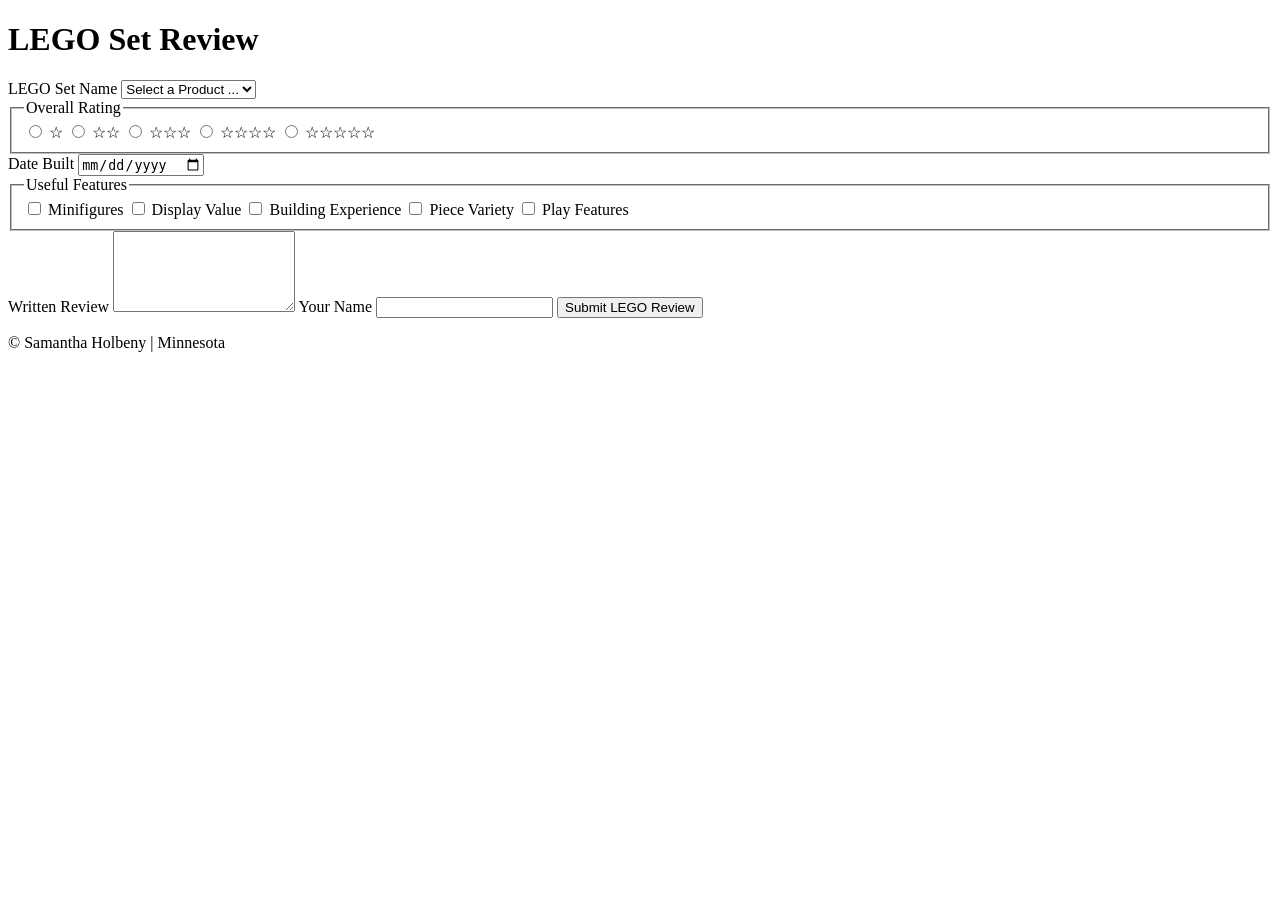
==== form.html @ b5145e94 "form4" ====
<!DOCTYPE html>
<html lang="en">
<head>
    <meta charset="UTF-8">
    <meta name="viewport" content="width=device-width, initial-scale=1.0">
    <meta name="description" content="A LEGO product review form where users can rate sets, choose useful features, and submit a review.">
    <meta name="author" content="Samantha Holbeny">
    <title>LEGO Set Review Form</title>
    <link rel="stylesheet" href="styles/form.css">
    <script src="scripts/products.js" defer></script>
</head>
<body>
    <header>
        <h1>LEGO Set Review</h1>
    </header>

    <main>
        <form method="get" action="review.html">
            <label for="product">LEGO Set Name</label>
            <select id="product" name="product" required>
                <option value="" disabled selected>Select a Product ...</option>
            </select>

         <fieldset>
            <legend>Overall Rating</legend>
            
            <input type="radio" id="rating1" name="rating" value="1" required>
            <label for="rating1">☆</label>

            <input type="radio" id="rating2" name="rating" value="2" required>
            <label for="rating2">☆☆</label>

            <input type="radio" id="rating3" name="rating" value="3" required>
            <label for="rating3">☆☆☆</label>

            <input type="radio" id="rating4" name="rating" value="4" required>
            <label for="rating4">☆☆☆☆</label>

            <input type="radio" id="rating5" name="rating" value="5" required>
            <label for="rating5">☆☆☆☆☆</label>
        </fieldset>

         <label for="dateBuilt">Date Built</label>
         <input type="date" id="dateBuilt" name="dateBuilt" required>
        
        <fieldset>
            
            <legend>Useful Features</legend>
            
            <input type="checkbox" id="minifigures" name="features" value="Minifigures">
            <label for="minifigures">Minifigures</label>

            <input type="checkbox" id="display" name="features" value="Display Value">
            <label for="display">Display Value</label>

            <input type="checkbox" id="building" name="features" value="Building Experience">
            <label for="building">Building Experience</label>

            <input type="checkbox" id="pieces" name="features" value="Piece Variety">
            <label for="pieces">Piece Variety</label>

            <input type="checkbox" id="play" name="features" value="Play Features">
            <label for="play">Play Features</label>
        
        </fieldset>

            <label for="review">Written Review</label>
            <textarea id="review" name="review" rows="5"></textarea>

            <label for="username">Your Name</label>
            <input type="text" id="username" name="username">

            <input type="submit" value="Submit LEGO Review">
        </form>
    </main>

    <footer>
        <p>&copy; <span id="currentyear"></span> Samantha Holbeny | Minnesota</p>
        <p id="lastModified"></p>
    </footer>
</body>
</html>
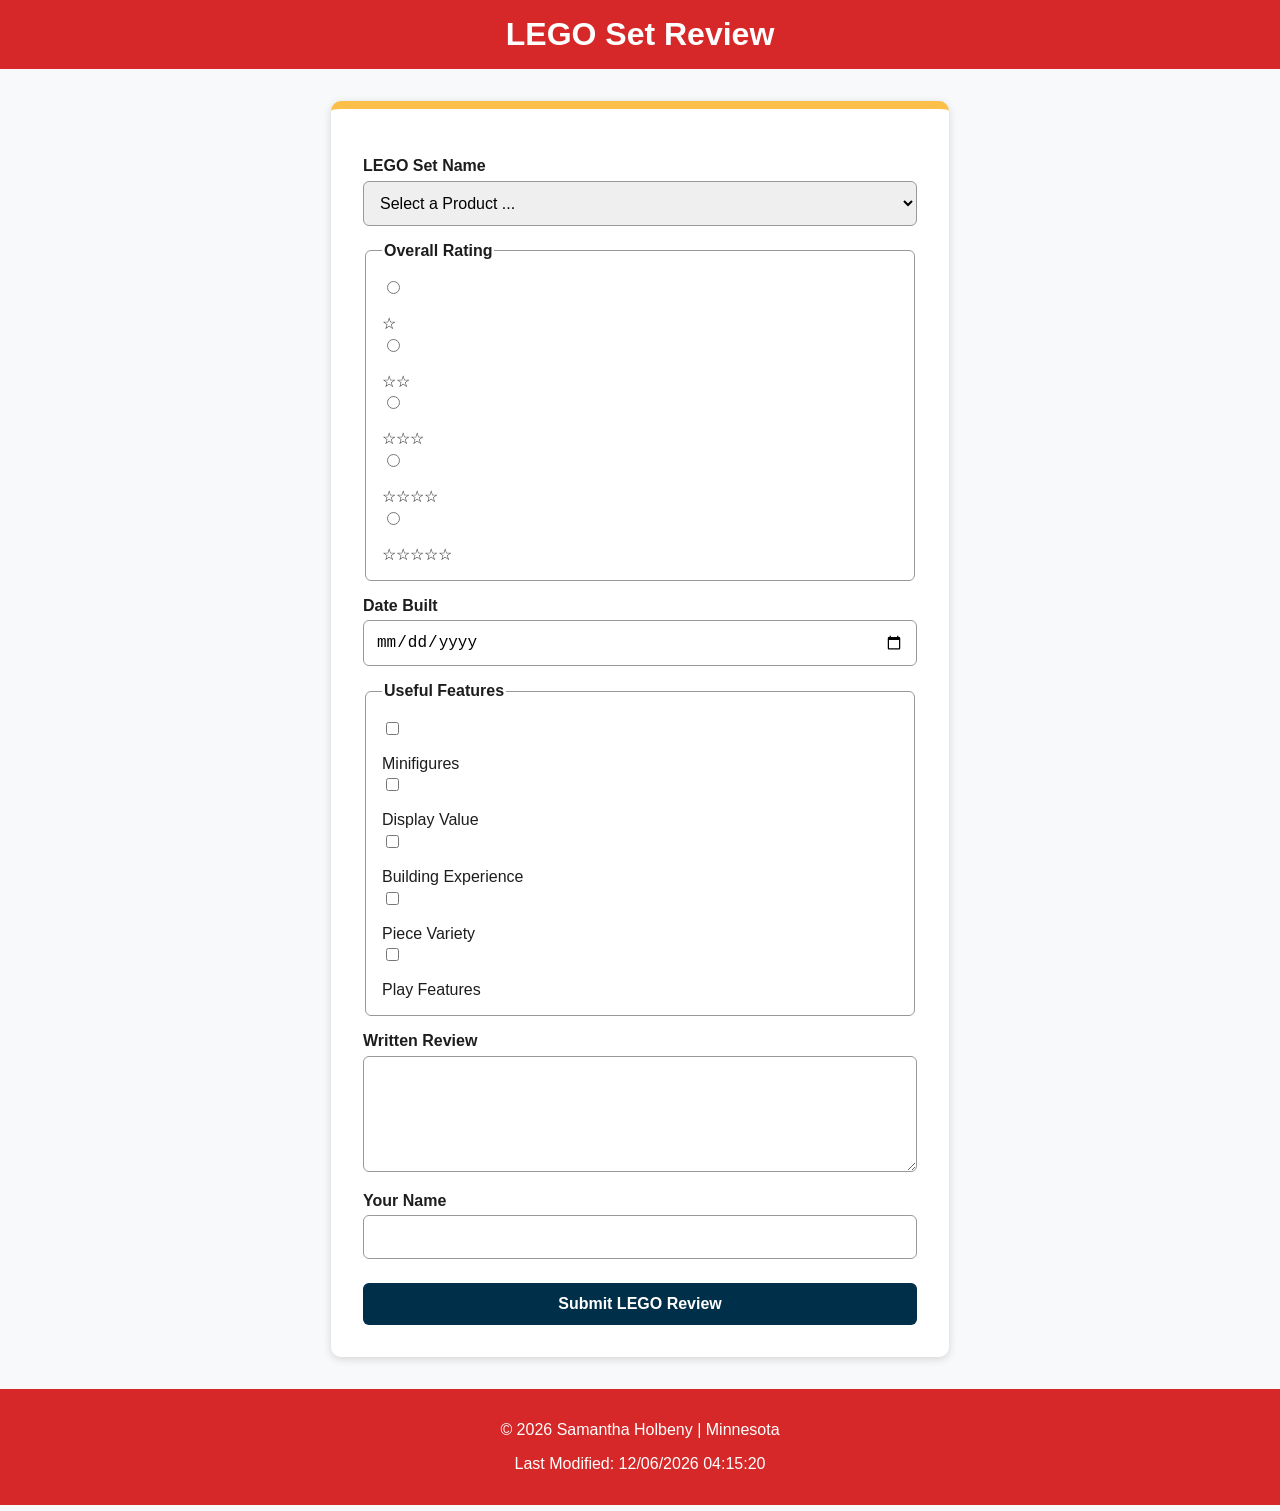
==== commit f5ab1260: "form5" ====
--- a/form.html
+++ b/form.html
@@ -6,8 +6,8 @@
     <meta name="description" content="A LEGO product review form where users can rate sets, choose useful features, and submit a review.">
     <meta name="author" content="Samantha Holbeny">
     <title>LEGO Set Review Form</title>
-    <link rel="stylesheet" href="styles/form.css">
-    <script src="scripts/products.js" defer></script>
+    <link rel="stylesheet" href="form/styles/form.css">
+    <script src="form/scripts/products.js" defer></script>
 </head>
 <body>
     <header>
--- a/form/styles/form.css
+++ b/form/styles/form.css
@@ -0,0 +1,123 @@
+:root {
+    --red: #d62828;
+    --yellow: #fcbf49;
+    --blue: #003049;
+    --light: #f8f9fa;
+    --dark: #1d1d1d;
+    --white: #ffffff;
+}
+
+* {
+    box-sizing: border-box;
+}
+
+body {
+    margin: 0;
+    font-family: Arial, Helvetica, sans-serif;
+    background-color: var(--light);
+    color: var(--dark);
+}
+
+header,
+footer {
+    background-color: var(--red);
+    color: var(--white);
+    text-align: center;
+    padding: 1rem;
+}
+
+header h1 {
+    margin: 0;
+}
+
+main {
+    max-width: 650px;
+    margin: 1rem auto;
+    padding: 1rem;
+}
+
+form {
+    background-color: var(--white);
+    padding: 1.5rem;
+    border-radius: 10px;
+    border-top: 8px solid var(--yellow);
+    box-shadow: 0 2px 8px rgba(0, 0, 0, 0.15);
+}
+
+label,
+legend {
+    font-weight: bold;
+    margin-top: 1rem;
+}
+
+label {
+    display: block;
+}
+
+input,
+select,
+textarea {
+    width: 100%;
+    padding: 0.75rem;
+    margin-top: 0.35rem;
+    border: 1px solid #999;
+    border-radius: 6px;
+    font-size: 1rem;
+}
+
+fieldset {
+    margin-top: 1rem;
+    border: 1px solid #999;
+    border-radius: 6px;
+    padding: 1rem;
+}
+
+fieldset label {
+    font-weight: normal;
+}
+
+fieldset input {
+    width: auto;
+    margin-right: 0.5rem;
+}
+
+input[type="submit"] {
+    margin-top: 1.5rem;
+    background-color: var(--blue);
+    color: var(--white);
+    border: none;
+    font-weight: bold;
+    cursor: pointer;
+}
+
+input[type="submit"]:hover {
+    background-color: var(--red);
+}
+
+.confirmation {
+    background-color: var(--white);
+    text-align: center;
+    padding: 2rem;
+    border-radius: 10px;
+    border-top: 8px solid var(--yellow);
+}
+
+.confirmation a {
+    display: inline-block;
+    margin-top: 1rem;
+    background-color: var(--blue);
+    color: var(--white);
+    padding: 0.75rem 1rem;
+    border-radius: 6px;
+    text-decoration: none;
+}
+
+.confirmation a:hover {
+    background-color: var(--red);
+}
+
+@media screen and (min-width: 700px) {
+    form {
+        padding: 2rem;
+    }
+}
